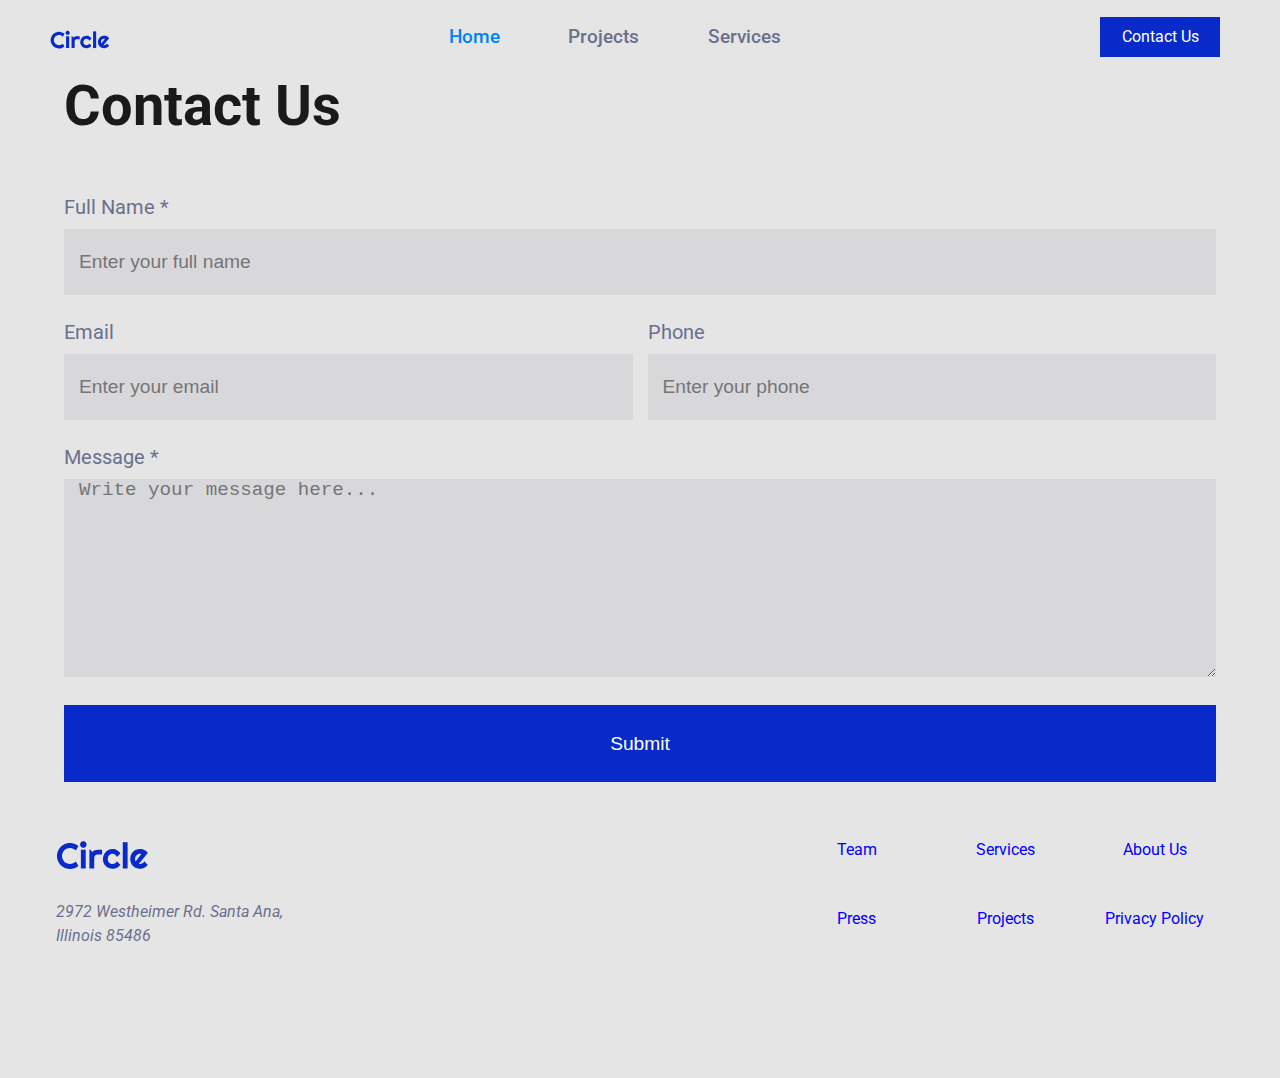
==== html/contact.html @ cfe8a077 "mide term project" ====
<!DOCTYPE html>
<html lang="en">
<head>
    <meta charset="UTF-8">
    <meta http-equiv="X-UA-Compatible" content="IE=edge">
    <meta name="viewport" content="width=device-width, initial-scale=1.0">
    <title>Contact us</title>
    <link rel="stylesheet" href="../style/style-contact.css">
</head>
<body>
    <!-- navbar -->
    <header>
        <div>
            <div class="logo">
              <img
                class="circle-logo"
                src="../img/logos/circle.svg"
                alt="circle logo"
              />
            </div>
    
            <nav id="page-nav">
              <label for="hamburger">&#9776;</label>
              <input type="checkbox" id="hamburger" />
    
              <ul>
                <li><a href="../index.html" class="nav-link link-blue">Home</a></li>
                <li><a href="#Projects"class="nav-link">Projects</a></li>
                <li><a href="#Services" class="nav-link">Services</a></li>
              </ul>
            </nav>
            <!-- contact us -->
            <div class="contact">
              <a href="../html/contact.html">Contact Us</a>
            </div>
          </div>
    </header>
    <!-- formulario -->
    <main>
        <div>
            <!-- titulo -->
            <h1>Contact Us</h1>
            <div class="container">
                <form action="">
                    <!-- Full name -->
                    <div class="name">
                        <!-- text -->
                        <label for="name">Full Name *</label>
                        <!-- enter name -->
                        <input type="text" placeholder="Enter your full name">
                    </div>
                    <!-- Email -->
                    <div class="email">
                        <!-- text -->
                        <label for="name-2">Email</label>
                        <!-- enter email -->
                        <input type="text" placeholder="Enter your email">
                    </div>
                    <!-- phone -->
                    <div class="phone">
                        <!-- text -->
                        <label for="name-3">Phone</label>
                        <!-- enter phone -->
                        <input type="tel" placeholder="Enter your phone">
                    </div>
                    <!-- Message -->
                    <div class="message">
                        <!-- text -->
                        <label for="field">Message *</label>
                        <!-- enter message -->
                        <textarea name="field" id="field" placeholder="Write your message here..."></textarea>
                    </div>
                    <input type="submit" value="Submit" data-wait="Please wait..." class="boton">
                </form>
                <!-- messages form -->
                <div class="message-form-succes">
                    <p>
                        Thank you! Your submission has been received!
                    </p>
                </div>
                <div class="message-form-fail">
                    <p>
                        Oops! Something went wrong while submitting the form.
                    </p>
                </div>
            </div>
        </div>
    </main>
    <!-- footer -->
    <footer>
        <!-- circle -->
        <div class="footer-info">
            <!-- logo -->
            <div class="footer-logo"></div>
            <!-- dirección -->
            <address>
                2972 Westheimer Rd. Santa Ana, Illinois 85486
            </address>
        </div>
        <!-- links -->
        <div class="footer-links">
            <a href="#">Team</a>
            <a href="#">Services</a>
            <a href="#">About Us</a>
            <a href="#">Press</a>
            <a href="#">Projects</a>
            <a href="#">Privacy Policy</a>
        </div>
    </footer>
</body>
</html>
---- style/style-contact.css ----
/* google fonts import roboto */
@import url('https://fonts.googleapis.com/css2?family=Roboto:wght@100;300;400;500;700&display=swap');
/* General styling */
*{
    box-sizing: border-box;
    margin: 0 auto;
    padding: 0;


}
body{
    font-family: 'Roboto', sans-serif;
    color: #1a1a1a;
    background: #E5E5E5;
    max-width: 1100px;
}
h1, h2, h3, h4, h5, h6 {
    font-weight: bold;
}

/* Header */
.circle-logo {
    width: 100px;
    padding: 20px;
    margin-top: 10px;
  }

  header > div {
    width: 100%;
  
  }
  
  nav {
    width: 100%;
    padding: 0;
    margin: 0;
    background: #C8C8C8;
  }
  nav label, #hamburger {
    display: none;
  }
  
  nav ul {
    list-style: none;
    display: flex;
    justify-content: space-around;
    align-items: center;
    padding: 0;
    height: 100%;
  }
  .nav-link:hover{
    color:#072ac8 ;
  }
  .link-blue{
    color: #0082f3;
  }
  nav a {
    text-decoration: none;
    color: black;
  }

  nav a {
    color: #1a1a1a;
    font-weight: 500;
    cursor: pointer;
  }
  
  /* Show Hamburger */
  nav label {
    display: inline-block;
    color: rgb(25, 25, 25);
    font-style: normal;
    font-size: 2em;
    padding: 20px;
    position: absolute;
    top: -4px;
    right: 20px;
    cursor: pointer;
  }
  
  
  /* Break down menu items into vertical */
  
  .nav-link{
    font-size: 1.2em;
    text-align: left;
    display: block;
    margin-left: 5%;
    margin-bottom: 20px;
    padding: 10px;
    color: #6b708d;
  
  }
  .nav-link:hover{
    color:#072ac8 ;
  }
  .link-blue{
    color: #0082f3;
  }
  
  
  /* Toggle show/hide menu on checkbox click */
  #page-nav ul {
    display: none;
  }
  
  #page-nav input[type='checkbox']:checked ~ ul {
    animation-duration: 0.5s;
    animation-name: slidein;
    display: block;
  }
  
  @keyframes slidein {
    from {
      margin-left: 100%;
      width: 300%
    }
  
    to {
      margin-left: 0%;
      width: 100%;
    }
  }
  .contact{
    display: none;
  }
/* main */
main{
    padding: 0 5%;
}
/* titulo */
h1{
    font-size: 2.5rem;
    margin-bottom: 2.5rem;
}
/* formulario */
.container{
    width: 100%;
}
form{
    display: grid;
    grid-template-columns: 1fr;
    grid-template-rows: repeat(3, 1fr) 2fr 1fr;
    grid-column-gap: 0px;
    grid-row-gap: 15px;
}
/* nombre */
.name{
    grid-area: 1 / 1 / 2 / 2;
    width: 100%;
    height: 110px;
}
.name label{
    display: block;
    font-size: 1.25rem;
    color: #6b708d;
    margin-bottom: 0.6rem;
}
.name input{
    height: 60%;
    width: 100%;
    margin-bottom: 0.6rem;
    border: 0;
    padding-left: 15px;
    font-size: 1.2rem;
    background-color: rgba(107, 112, 141, 0.1);
}
/* email */
.email{
    grid-area: 2 / 1 / 3 / 2;
    width: 100%;  
}
.email label{
    display: block;
    font-size: 1.25rem;
    color: #6b708d;
    margin-bottom: 0.6rem;
}
.email input{
    height: 60%;
    width: 100%;
    margin-bottom: 0.6rem;
    border: 0;
    padding-left: 15px;
    font-size: 1.2rem;
    background-color: rgba(107, 112, 141, 0.1);
}
/* telefono */
.phone{
    grid-area: 3 / 1 / 4 / 2;
    width: 100%;
}
.phone label{
    display: block;
    font-size: 1.25rem;
    color: #6b708d;
    margin-bottom: 0.6rem;
}
.phone input{
    height: 60%;
    width: 100%;
    margin-bottom: 0.6rem;
    border: 0;
    padding-left: 15px;
    font-size: 1.2rem;
    background-color: rgba(107, 112, 141, 0.1);
}
/* mensaje */
.message{
    grid-area: 4 / 1 / 5 / 2;
    width: 100%;
}
.message label{
    display: block;
    font-size: 1.25rem;
    color: #6b708d;
    margin-bottom: 0.6rem;
}
.message textarea{
    height: 90%;
    width: 100%;
    margin-bottom: 0.6rem;
    border: 0;
    padding-left: 15px;
    font-size: 1.2rem;
    background-color: rgba(107, 112, 141, 0.1);
}
/* submit */
.boton{
    grid-area: 5 / 1 / 6 / 2; 
    width: 100%;
    height: 70%;
    background: #072ac8;
    border: 0;
    color: white;
    margin-top: 25px;
    cursor: pointer;
    font-size: 1.2rem;
}
/* mensajes de respuesta */
.message-form-succes{
    display: none;
}
.message-form-fail{
    display: none;
}
/* footer */
footer{
    margin-top: 60px;
    width: 96%;
}
.footer-info{
    display: flex;
    flex-direction: column;
    text-align: center;
}
.footer-logo{
    width: 100px;
    height: 30px;
    margin-bottom: 30px;
    background-image: url(../img/logos/circle.svg);
    background-size: contain;
    background-repeat: no-repeat;
}
.footer-info address{
    width: 240px;
    line-height: 150%;
    color: #6B708D;
    margin-bottom:25px;
}
.footer-links{
    display: grid;
    grid-template-columns: repeat(3, 1fr);
    grid-template-rows: repeat(2, 1fr);
    grid-column-gap: 16px;
    grid-row-gap: 16px;
    margin-bottom: 100px;
    margin-right: 50px;
    margin-left: 50px;
    text-align: start;
}
.footer-links a{
    text-decoration: none;
    color: blue;
    text-align: center;
}

/* media query 768px */
@media screen and (min-width: 768px){
    h1{
        font-size: 3.5rem;
        margin-bottom: 3.5rem;
    }
    form{
        display: grid;
        grid-template-columns: repeat(2, 1fr);
        grid-template-rows: repeat(2, 1fr) 2fr 1fr;
        grid-column-gap: 15px;
        grid-row-gap: 15px;
    }
        /* nombre */
    .name{
        grid-area: 1 / 1 / 2 / 3;
    }
    .email{
        grid-area: 2 / 1 / 3 / 2; 
        
    }
    .phone{
        grid-area: 2 / 2 / 3 / 3;
    }
    .message{
        grid-area: 3 / 1 / 4 / 3;
    }
    .boton{
        grid-area: 4 / 1 / 5 / 3; 
    }
    /* footer */
    footer{
        display: flex;
        margin-top: 50px;
        margin-bottom: 50px;
    }
    .footer-info{
        text-align: left;
        margin-left: 30px;
    }
    .footer-logo{
        margin: 0 0 30px 0;
    }
    .footer-links{
        grid-column-gap: 50px;
        grid-row-gap: 50px
    }
}
/* media query 992px */
@media screen and (min-width: 992px){
    body{
        max-width: 1335px;
    }
    .logo{
        margin-left: 30px;
       }
       .contact{
        display: block;
        margin-right: 20px;
        background: #072ac8;
        display: flex;
        align-items: center;
        justify-content: center;
        height: 40px;
        width: 120px;
        margin-right: 60px;
      }
      .contact:hover{
        background-color: #0b1957;
      }
      .contact a{
        text-decoration: none;
        color: white;
      }
      header > div {
        display: flex;
        justify-content: space-between;
        align-items: center;
        flex-flow: row;
      }
      nav {
        width: 400px;
        background: none;
        margin: 0;
      }
      #page-nav ul {
        display: flex;
      }
      /* Show Hamburger */
      nav label {
        display: none;
      }  
      .nav-link{
        margin: 0;
       }
}
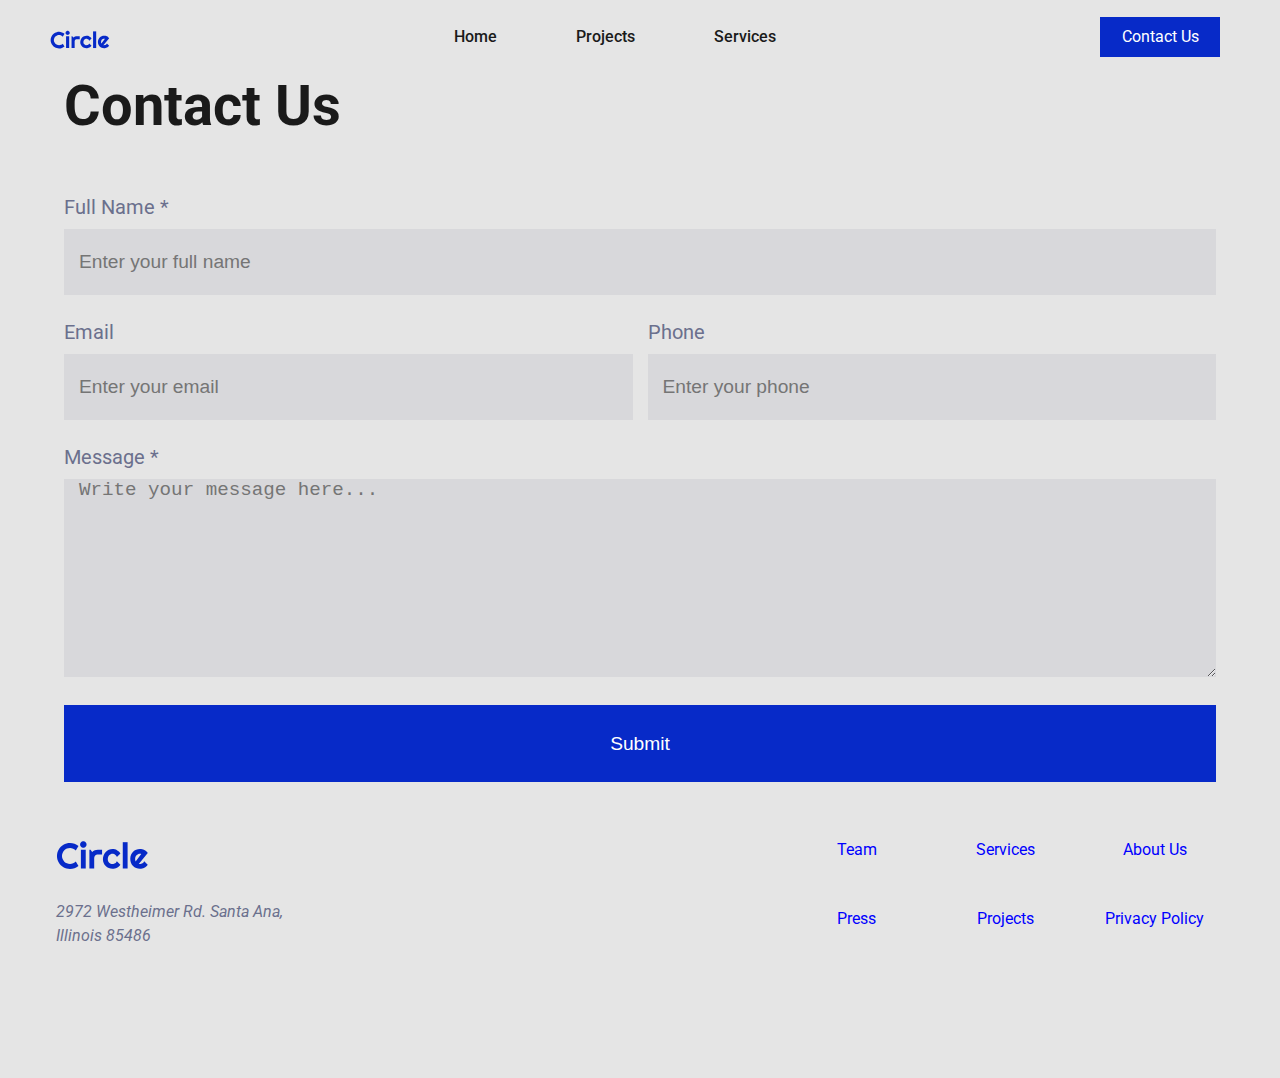
==== commit 4ad61f80: "burger menu" ====
--- a/html/contact.html
+++ b/html/contact.html
@@ -1,5 +1,6 @@
 <!DOCTYPE html>
 <html lang="en">
+
 <head>
     <meta charset="UTF-8">
     <meta http-equiv="X-UA-Compatible" content="IE=edge">
@@ -7,33 +8,33 @@
     <title>Contact us</title>
     <link rel="stylesheet" href="../style/style-contact.css">
 </head>
+
 <body>
     <!-- navbar -->
     <header>
         <div>
             <div class="logo">
-              <img
-                class="circle-logo"
-                src="../img/logos/circle.svg"
-                alt="circle logo"
-              />
+                <img class="circle-logo" src="../img/logos/circle.svg" alt="circle logo" />
             </div>
-    
+
             <nav id="page-nav">
-              <label for="hamburger">&#9776;</label>
-              <input type="checkbox" id="hamburger" />
-    
-              <ul>
-                <li><a href="../index.html" class="nav-link link-blue">Home</a></li>
-                <li><a href="#Projects"class="nav-link">Projects</a></li>
-                <li><a href="#Services" class="nav-link">Services</a></li>
-              </ul>
+                <label class="menu-button-container" for="menu-toggle">
+                    <div class="menu-button"></div>
+                </label>
+
+                <ul class="menu">
+                    <li><a href="#index.html">Home</a></li>
+
+                    <li><a href="#projects.html">Projects</a></li>
+
+                    <li><a href="#services">Services</a></li>
+                </ul>
             </nav>
             <!-- contact us -->
             <div class="contact">
-              <a href="../html/contact.html">Contact Us</a>
+                <a href="../html/contact.html">Contact Us</a>
             </div>
-          </div>
+        </div>
     </header>
     <!-- formulario -->
     <main>
@@ -108,4 +109,5 @@
         </div>
     </footer>
 </body>
+
 </html>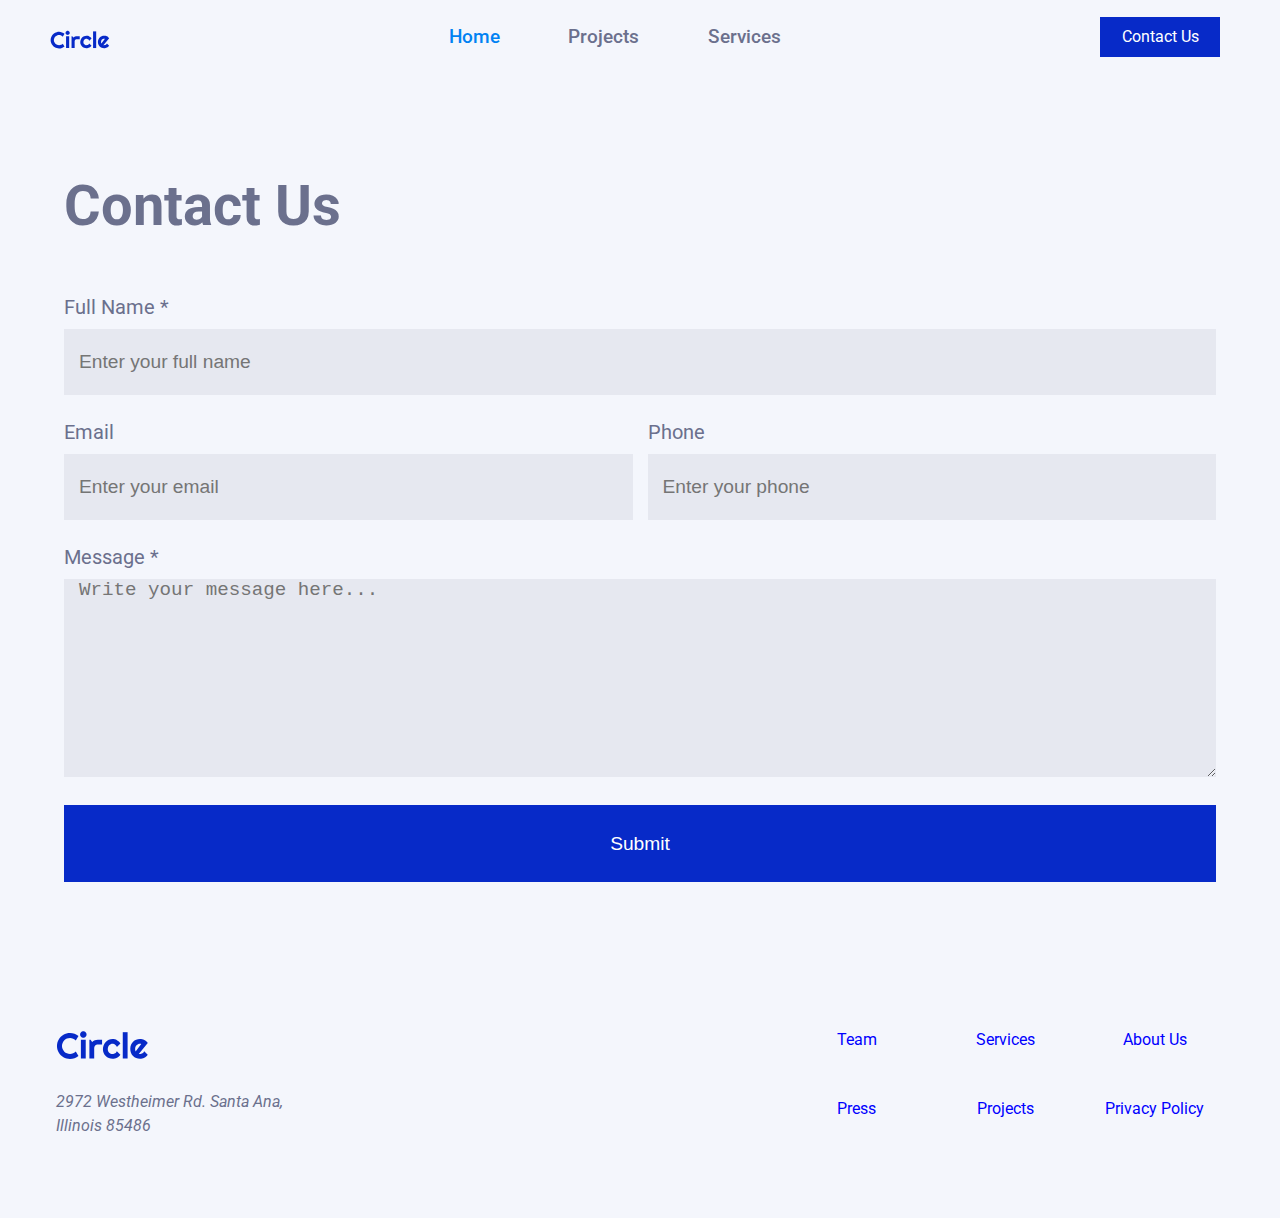
==== commit 89482eba: "mid term project" ====
--- a/html/contact.html
+++ b/html/contact.html
@@ -6,11 +6,11 @@
     <meta http-equiv="X-UA-Compatible" content="IE=edge">
     <meta name="viewport" content="width=device-width, initial-scale=1.0">
     <title>Contact us</title>
-    <link rel="stylesheet" href="../style/style-contact.css">
+    <link rel="stylesheet" href="../style/contact.css">
 </head>
 
 <body>
-    <!-- navbar -->
+
     <header>
         <div>
             <div class="logo">
@@ -18,68 +18,70 @@
             </div>
 
             <nav id="page-nav">
-                <label class="menu-button-container" for="menu-toggle">
-                    <div class="menu-button"></div>
-                </label>
+                <div id="hamburger">
+                    <input class="hide" type="checkbox" id="hamburger-input" />
+                    <label id="hamburger-label" for="hamburger">&#9776;</label>
+                </div>
 
-                <ul class="menu">
-                    <li><a href="#index.html">Home</a></li>
-
-                    <li><a href="#projects.html">Projects</a></li>
-
-                    <li><a href="#services">Services</a></li>
+                <div id="cross">
+                    <label id="cross-label" for="cross">&#9587;</label>
+                    <input class="hide" type="checkbox" id="cross-input" />
+                </div>
+                <ul id="menu-list">
+                    <li><a href="../index.html" class="nav-link link-blue">Home</a></li>
+                    <li><a href="../index.html#projects" class="nav-link">Projects</a></li>
+                    <li><a href="../index.html#services" class="nav-link">Services</a></li>
                 </ul>
             </nav>
-            <!-- contact us -->
+
             <div class="contact">
                 <a href="../html/contact.html">Contact Us</a>
             </div>
         </div>
     </header>
-    <!-- formulario -->
-    <main>
+
+    <main id="contact-main">
         <div>
-            <!-- titulo -->
             <h1>Contact Us</h1>
             <div class="container">
-                <form action="">
-                    <!-- Full name -->
+                <form id="form">
+
                     <div class="name">
-                        <!-- text -->
+
                         <label for="name">Full Name *</label>
-                        <!-- enter name -->
-                        <input type="text" placeholder="Enter your full name">
+
+                        <input type="text" placeholder="Enter your full name" id="name">
                     </div>
-                    <!-- Email -->
+
                     <div class="email">
-                        <!-- text -->
+
                         <label for="name-2">Email</label>
-                        <!-- enter email -->
-                        <input type="text" placeholder="Enter your email">
+
+                        <input type="email" placeholder="Enter your email" id="email">
                     </div>
-                    <!-- phone -->
+
                     <div class="phone">
-                        <!-- text -->
+
                         <label for="name-3">Phone</label>
-                        <!-- enter phone -->
-                        <input type="tel" placeholder="Enter your phone">
+
+                        <input type="number" placeholder="Enter your phone" id="phone">
                     </div>
-                    <!-- Message -->
+
                     <div class="message">
-                        <!-- text -->
+
                         <label for="field">Message *</label>
-                        <!-- enter message -->
-                        <textarea name="field" id="field" placeholder="Write your message here..."></textarea>
+
+                        <textarea name="field" id="message" placeholder="Write your message here..."></textarea>
                     </div>
                     <input type="submit" value="Submit" data-wait="Please wait..." class="boton">
                 </form>
-                <!-- messages form -->
-                <div class="message-form-succes">
+
+                <div class="message-form-succes" id="succes">
                     <p>
                         Thank you! Your submission has been received!
                     </p>
                 </div>
-                <div class="message-form-fail">
+                <div class="message-form-fail" id="fail">
                     <p>
                         Oops! Something went wrong while submitting the form.
                     </p>
@@ -87,18 +89,18 @@
             </div>
         </div>
     </main>
-    <!-- footer -->
+
     <footer>
-        <!-- circle -->
+
         <div class="footer-info">
-            <!-- logo -->
+
             <div class="footer-logo"></div>
-            <!-- dirección -->
+
             <address>
                 2972 Westheimer Rd. Santa Ana, Illinois 85486
             </address>
         </div>
-        <!-- links -->
+
         <div class="footer-links">
             <a href="#">Team</a>
             <a href="#">Services</a>
@@ -108,6 +110,10 @@
             <a href="#">Privacy Policy</a>
         </div>
     </footer>
+    <script src="../script/form.js"></script>
+    <script src="../script/handleBurger.js"></script>
 </body>
 
+</html>
+
 </html>--- a/style/contact.css
+++ b/style/contact.css
@@ -0,0 +1,479 @@
+/* google fonts import roboto */
+@import url('https://fonts.googleapis.com/css2?family=Roboto:wght@100;300;400;500;700&display=swap');
+
+/* General styling */
+* {
+  box-sizing: border-box;
+  margin: 0 auto;
+  padding: 0;
+
+}
+
+body {
+  font-family: 'Roboto', sans-serif;
+  color: #6B708D;
+  background: #F4F6FC;
+  max-width: 1100px;
+}
+
+/* Header */
+
+.circle-logo {
+  width: 100px;
+  padding: 20px;
+  margin-top: 10px;
+}
+
+header>div {
+  width: 100%;
+
+}
+
+nav {
+  width: 100%;
+  padding: 0;
+  margin: 0;
+  background: #C8C8C8;
+}
+
+h1,
+h2,
+h3,
+h4,
+h5,
+h6 {
+  font-weight: bold;
+}
+
+#contact-main {
+  margin-top: 100px;
+}
+
+#cross {
+  display: none;
+}
+
+.hide {
+  display: none;
+}
+
+nav ul {
+  list-style: none;
+  display: flex;
+  justify-content: space-around;
+  align-items: center;
+  padding: 0;
+  height: 100%;
+}
+
+.nav-link:hover {
+  color: #072ac8;
+}
+
+.link-blue {
+  color: #0082f3;
+}
+
+nav a {
+  text-decoration: none;
+  color: black;
+}
+
+nav a {
+  color: #1a1a1a;
+  font-weight: 500;
+  cursor: pointer;
+}
+
+/* Show Hamburger */
+nav label {
+  display: inline-block;
+  color: rgb(25, 25, 25);
+  font-style: normal;
+  font-size: 2em;
+  padding: 20px;
+  position: absolute;
+  top: -4px;
+  right: 20px;
+  cursor: pointer;
+}
+
+
+/* Break down menu items into vertical */
+
+.nav-link {
+  font-size: 1.2em;
+  text-align: center;
+  display: block;
+  margin-left: 5%;
+  margin-bottom: 20px;
+  padding: 10px;
+  color: #6b708d;
+
+}
+
+.nav-link:hover {
+  color: #072ac8;
+}
+
+.link-blue {
+  color: #0082f3;
+}
+
+@media screen and (min-width:768px) {
+
+  #hamburger,
+  #cross {
+    display: none !important;
+  }
+}
+
+/*Tablet show hamburguer by default*/
+@media screen and (max-width:768px) {
+
+  #hamburger-label {
+    display: block;
+  }
+
+  /* Set styles icons */
+  #hamburger-label,
+  #cross-label {
+    /* display: inline-block; */
+    color: rgb(25, 25, 25);
+    font-style: normal;
+    font-size: 2em;
+    padding: 20px;
+    position: absolute;
+    top: -4px;
+    right: 20px;
+    cursor: pointer;
+  }
+}
+
+/* Toggle show/hide menu on checkbox click */
+#page-nav ul {
+  display: none;
+}
+
+.contact {
+  display: none;
+}
+
+/* main */
+main {
+  padding: 0 5%;
+}
+
+/* title */
+h1 {
+  font-size: 2.5rem;
+  margin-bottom: 2.5rem;
+}
+
+/* form */
+.container {
+  width: 100%;
+}
+
+form {
+  display: grid;
+  grid-template-columns: 1fr;
+  grid-template-rows: repeat(3, 1fr) 2fr 1fr;
+  grid-column-gap: 0px;
+  grid-row-gap: 15px;
+}
+
+/* Name */
+.name {
+  grid-area: 1 / 1 / 2 / 2;
+  width: 100%;
+  height: 110px;
+}
+
+.name label {
+  display: block;
+  font-size: 1.25rem;
+  color: #6b708d;
+  margin-bottom: 0.6rem;
+}
+
+.name input {
+  height: 60%;
+  width: 100%;
+  margin-bottom: 0.6rem;
+  border: 0;
+  padding-left: 15px;
+  font-size: 1.2rem;
+  background-color: rgba(107, 112, 141, 0.1);
+}
+
+/* email */
+.email {
+  grid-area: 2 / 1 / 3 / 2;
+  width: 100%;
+}
+
+.email label {
+  display: block;
+  font-size: 1.25rem;
+  color: #6b708d;
+  margin-bottom: 0.6rem;
+}
+
+.email input {
+  height: 60%;
+  width: 100%;
+  margin-bottom: 0.6rem;
+  border: 0;
+  padding-left: 15px;
+  font-size: 1.2rem;
+  background-color: rgba(107, 112, 141, 0.1);
+}
+
+.phone {
+  grid-area: 3 / 1 / 4 / 2;
+  width: 100%;
+}
+
+.phone label {
+  display: block;
+  font-size: 1.25rem;
+  color: #6b708d;
+  margin-bottom: 0.6rem;
+}
+
+.phone input {
+  height: 60%;
+  width: 100%;
+  margin-bottom: 0.6rem;
+  border: 0;
+  padding-left: 15px;
+  font-size: 1.2rem;
+  background-color: rgba(107, 112, 141, 0.1);
+}
+
+/* Message */
+.message {
+  grid-area: 4 / 1 / 5 / 2;
+  width: 100%;
+}
+
+.message label {
+  display: block;
+  font-size: 1.25rem;
+  color: #6b708d;
+  margin-bottom: 0.6rem;
+}
+
+.message textarea {
+  height: 90%;
+  width: 100%;
+  margin-bottom: 0.6rem;
+  border: 0;
+  padding-left: 15px;
+  font-size: 1.2rem;
+  background-color: rgba(107, 112, 141, 0.1);
+}
+
+/* submit */
+.boton {
+  grid-area: 5 / 1 / 6 / 2;
+  width: 100%;
+  height: 70%;
+  background: #072ac8;
+  border: 0;
+  color: white;
+  margin-top: 25px;
+  cursor: pointer;
+  font-size: 1.2rem;
+}
+
+/* Answer message */
+.message-form-succes {
+  display: none;
+}
+
+.message-form-succes-active {
+  display: flex;
+  align-items: center;
+  text-align: center;
+  margin-top: 10px;
+  height: 40px;
+  background-color: rgba(11, 130, 11, 0.248);
+}
+
+.message-form-fail {
+  display: none;
+}
+
+.message-form-fail-active {
+  display: flex;
+  align-items: center;
+  text-align: center;
+  margin-top: 10px;
+  height: 40px;
+  background-color: rgba(201, 39, 60, 0.248);
+}
+
+/* footer */
+footer {
+  margin-top: 140px;
+  margin-bottom: 0px;
+  width: 96%;
+}
+
+.footer-info {
+  display: flex;
+  flex-direction: column;
+  text-align: center;
+}
+
+.footer-logo {
+  width: 100px;
+  height: 30px;
+  margin-bottom: 30px;
+  background-image: url(../img/logos/circle.svg);
+  background-size: contain;
+  background-repeat: no-repeat;
+}
+
+.footer-info address {
+  width: 240px;
+  line-height: 150%;
+  color: #6B708D;
+  margin-bottom: 25px;
+}
+
+.footer-links {
+  display: grid;
+  grid-template-columns: repeat(3, 1fr);
+  grid-template-rows: repeat(2, 1fr);
+  grid-column-gap: 16px;
+  grid-row-gap: 16px;
+  margin-bottom: 100px;
+  margin-right: 50px;
+  margin-left: 50px;
+  text-align: start;
+}
+
+.footer-links a {
+  text-decoration: none;
+  color: blue;
+  text-align: center;
+}
+
+/* media query 768px */
+@media screen and (min-width: 768px) {
+  h1 {
+    font-size: 3.5rem;
+    margin-bottom: 3.5rem;
+  }
+
+  form {
+    display: grid;
+    grid-template-columns: repeat(2, 1fr);
+    grid-template-rows: repeat(2, 1fr) 2fr 1fr;
+    grid-column-gap: 15px;
+    grid-row-gap: 15px;
+  }
+
+  /* nombre */
+  .name {
+    grid-area: 1 / 1 / 2 / 3;
+  }
+
+  .email {
+    grid-area: 2 / 1 / 3 / 2;
+
+  }
+
+  .phone {
+    grid-area: 2 / 2 / 3 / 3;
+  }
+
+  .message {
+    grid-area: 3 / 1 / 4 / 3;
+  }
+
+  .boton {
+    grid-area: 4 / 1 / 5 / 3;
+  }
+
+  .border {
+    outline: 1px red solid;
+  }
+
+  /* footer */
+  footer {
+    display: flex;
+  }
+
+  .footer-info {
+    text-align: left;
+    margin-left: 30px;
+  }
+
+  .footer-logo {
+    margin: 0 0 30px 0;
+  }
+
+  .footer-links {
+    grid-column-gap: 50px;
+    grid-row-gap: 50px
+  }
+}
+
+/* media query 992px */
+@media screen and (min-width: 992px) {
+  body {
+    max-width: 1335px;
+  }
+
+  .logo {
+    margin-left: 30px;
+  }
+
+  .contact {
+    display: block;
+    margin-right: 20px;
+    background: #072ac8;
+    display: flex;
+    align-items: center;
+    justify-content: center;
+    height: 40px;
+    width: 120px;
+    margin-right: 60px;
+  }
+
+  .contact:hover {
+    background-color: #0b1957;
+  }
+
+  .contact a {
+    text-decoration: none;
+    color: white;
+  }
+
+  header>div {
+    display: flex;
+    justify-content: space-between;
+    align-items: center;
+    flex-flow: row;
+  }
+
+  nav {
+    width: 400px;
+    background: none;
+    margin: 0;
+  }
+
+  #page-nav ul {
+    display: flex;
+  }
+
+
+
+  .nav-link {
+    margin: 0;
+  }
+}